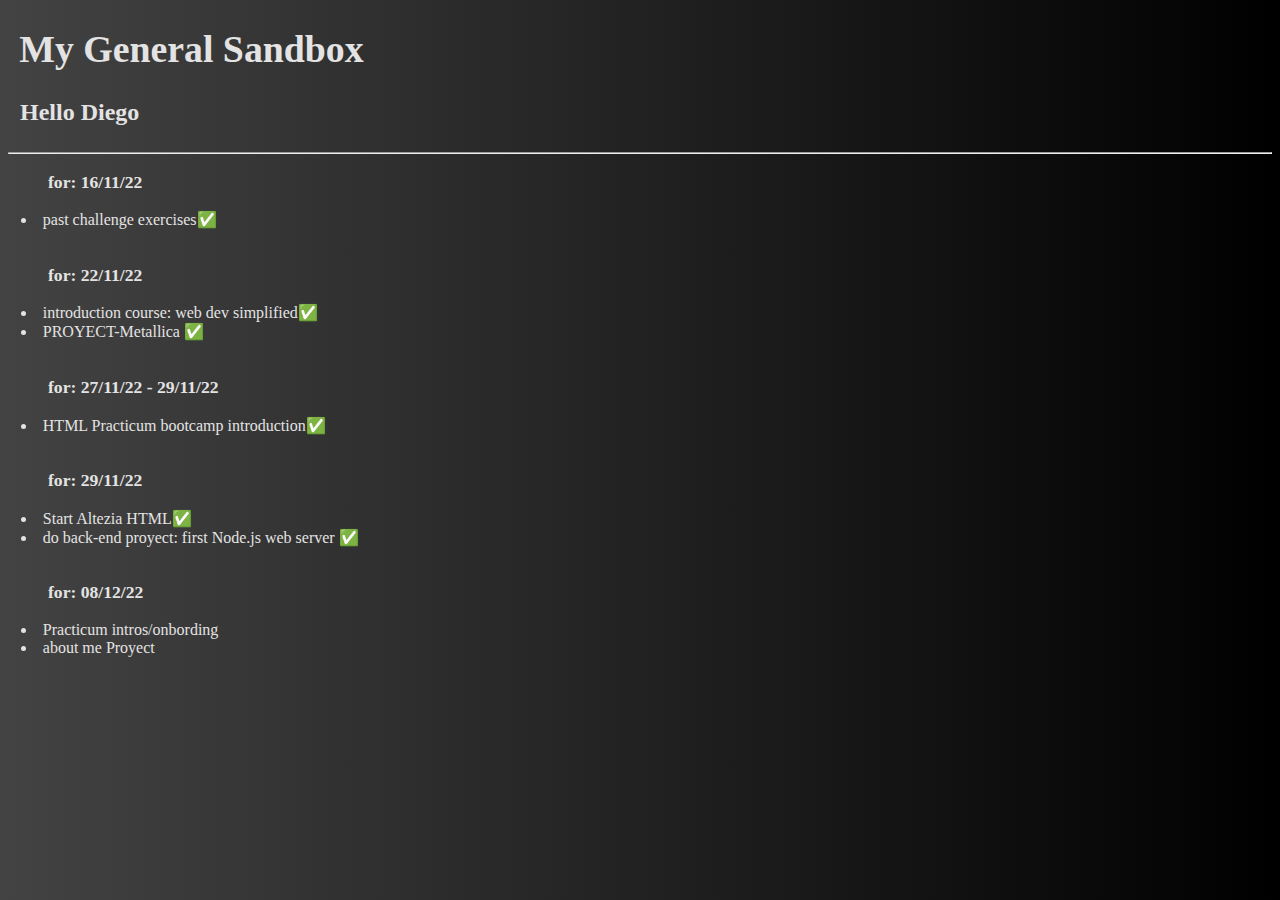
==== General index.html @ 95f7cb7d "update 08/12/22" ====
<html lang="en">
<head>
    <meta charset="UTF-8">
    <meta http-equiv="X-UA-Compatible" content="IE=edge">
    <meta name="viewport" content="width=device-width, initial-scale=1.0">
    <title>My General Sandbox</title>
    <script></script>
    <link rel="stylesheet" href="stylesheet.css">
    <link rel="icon" type="image" href="images/sand castle.PNG">
</head>
<body>
    <header class="main-header">
    <h1>My General Sandbox</h1>
    <p>Hello Diego</p>
    <hr>
    </header>
    <section class="list-content">
        <ul>for: 16/11/22</ul>
        <li>past challenge exercises✅</li>
        <br>
        <ul>for: 22/11/22</ul>
        <li>introduction course: web dev simplified✅</li>
        <li>PROYECT-Metallica ✅</li>
        <br>
        <ul>for: 27/11/22 - 29/11/22</ul>
        <li>HTML Practicum  bootcamp introduction✅</li>
        <br>
        <ul>for: 29/11/22</ul>
        <li>Start Altezia HTML✅</li>
        <li>do back-end proyect: first Node.js web server ✅</li>
        <br>
        <ul>for: 08/12/22</ul>
        <li> Practicum intros/onbording</li>
        <li>about me Proyect</li>
    </section>

    <script src="GeneralSandbox.js"></script>
</body>
</html>
---- stylesheet.css ----
body{
    background-image: linear-gradient(to right, #434343 0%, black 100%);
}

h1,li,ul,p {
    color: rgb(228, 227, 227);
}

li {
    padding: 0;
    padding-left: .8em;
    font-size: 1em;
}

h1 {
    font-weight: bold;
    font-size: 1cm;
    padding-top: .5em;
    padding-bottom: 0;
    padding-left: .3em;
}

p {
    padding: .1em;
    font-size: 1.5em;
    font-weight: bold;
    padding-left: .5em;
}


ul {
    font-weight: bold;
    font-size: 1.1em;
}
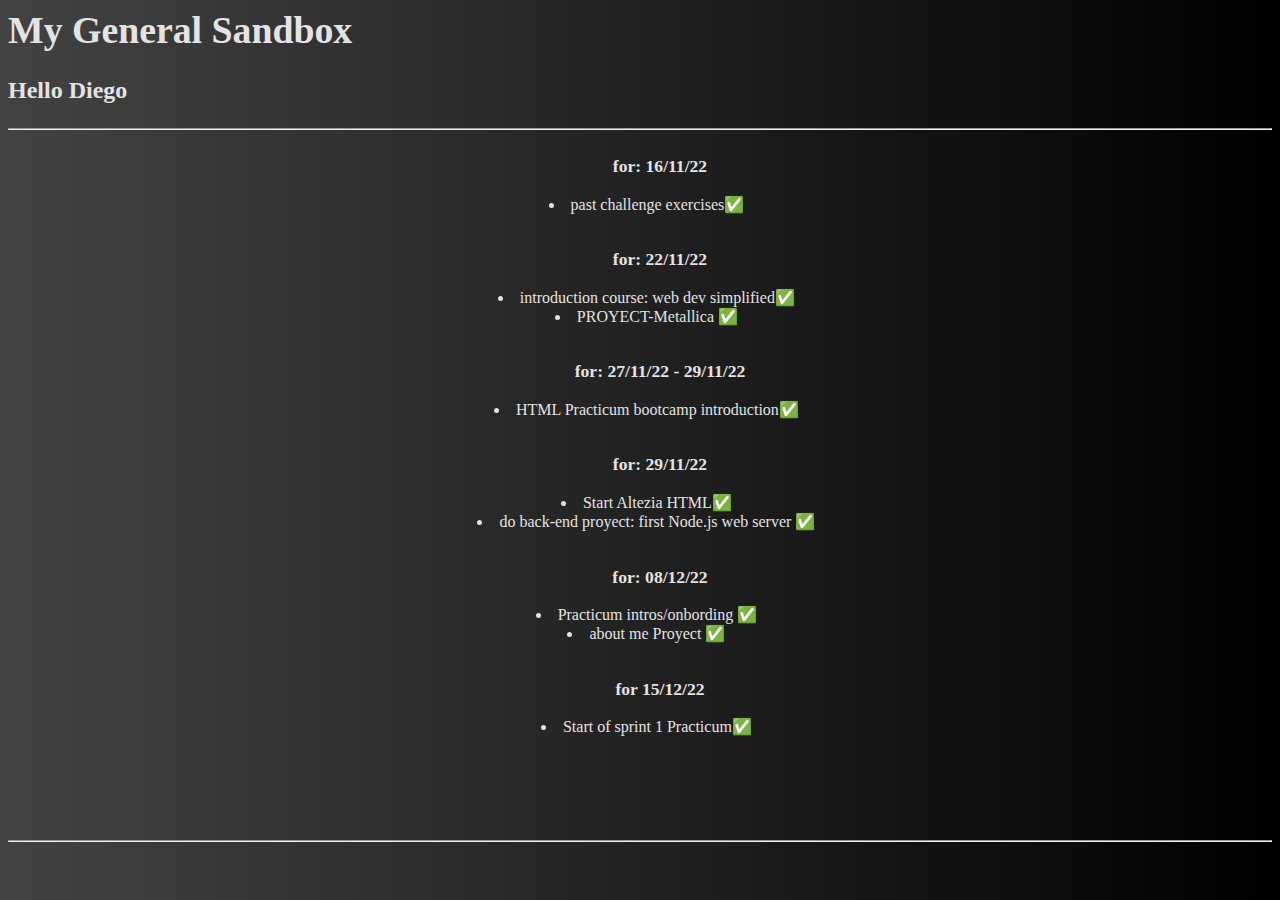
==== commit 412eb0d5: "update 15/12/22" ====
--- a/General index.html
+++ b/General index.html
@@ -12,8 +12,8 @@
     <header class="main-header">
     <h1>My General Sandbox</h1>
     <p>Hello Diego</p>
+    </header>
     <hr>
-    </header>
     <section class="list-content">
         <ul>for: 16/11/22</ul>
         <li>past challenge exercises✅</li>
@@ -30,9 +30,15 @@
         <li>do back-end proyect: first Node.js web server ✅</li>
         <br>
         <ul>for: 08/12/22</ul>
-        <li> Practicum intros/onbording</li>
-        <li>about me Proyect</li>
+        <li> Practicum intros/onbording ✅</li>
+        <li>about me Proyect ✅</li>
+        <br>
+        <ul>for 15/12/22</ul>
+        <li>Start of sprint 1 Practicum✅</li>
     </section>
+    <footer class="main-footer">
+        <hr>
+    </footer>
 
     <script src="GeneralSandbox.js"></script>
 </body>
--- a/stylesheet.css
+++ b/stylesheet.css
@@ -12,23 +12,30 @@
     font-size: 1em;
 }
 
+
 h1 {
     font-weight: bold;
     font-size: 1cm;
-    padding-top: .5em;
-    padding-bottom: 0;
-    padding-left: .3em;
+
 }
 
 p {
-    padding: .1em;
     font-size: 1.5em;
     font-weight: bold;
-    padding-left: .5em;
 }
 
 
 ul {
     font-weight: bold;
     font-size: 1.1em;
-}+}
+
+.main-footer {
+     padding-top: 6em;
+}
+
+.list-content {
+    display: flex;
+    flex-direction: column;
+    align-items: center;
+}
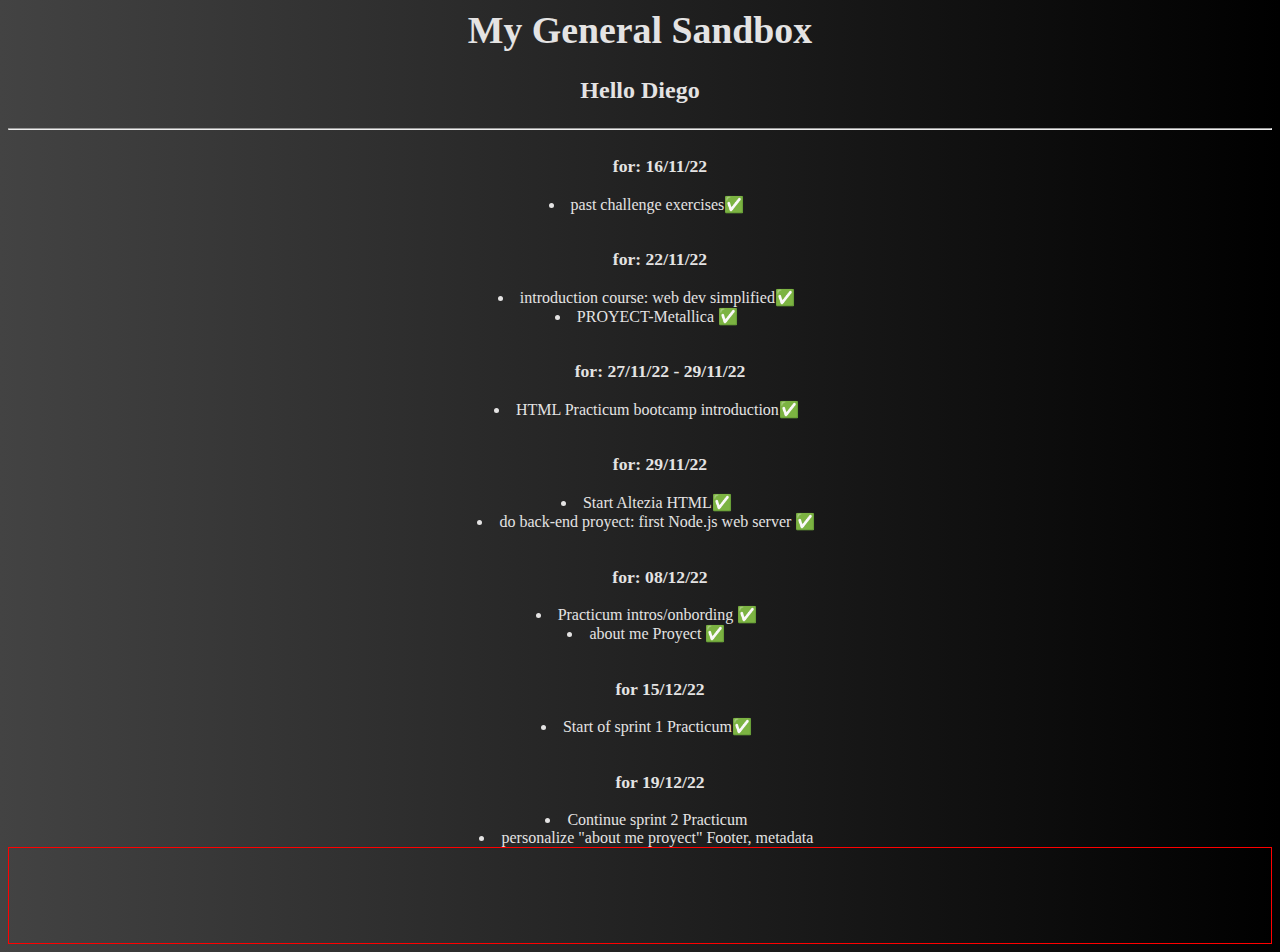
==== commit baba845c: "update 19/12/22" ====
--- a/General index.html
+++ b/General index.html
@@ -35,9 +35,12 @@
         <br>
         <ul>for 15/12/22</ul>
         <li>Start of sprint 1 Practicum✅</li>
+        <br>
+        <ul>for 19/12/22</ul>
+        <li>Continue sprint 2 Practicum</li>
+        <li>personalize "about me proyect" Footer, metadata</li>
     </section>
     <footer class="main-footer">
-        <hr>
     </footer>
 
     <script src="GeneralSandbox.js"></script>
--- a/stylesheet.css
+++ b/stylesheet.css
@@ -16,12 +16,17 @@
 h1 {
     font-weight: bold;
     font-size: 1cm;
-
+    display: flex;
+    justify-content: center;
+    align-items: center;
 }
 
 p {
     font-size: 1.5em;
     font-weight: bold;
+    display: flex;
+    justify-content: center;
+    align-items: center;
 }
 
 
@@ -31,7 +36,11 @@
 }
 
 .main-footer {
-     padding-top: 6em;
+    display: flex;
+    min-height: 95px;
+    justify-content: space-around;
+    align-items: center;
+    border: 1px solid red;
 }
 
 .list-content {
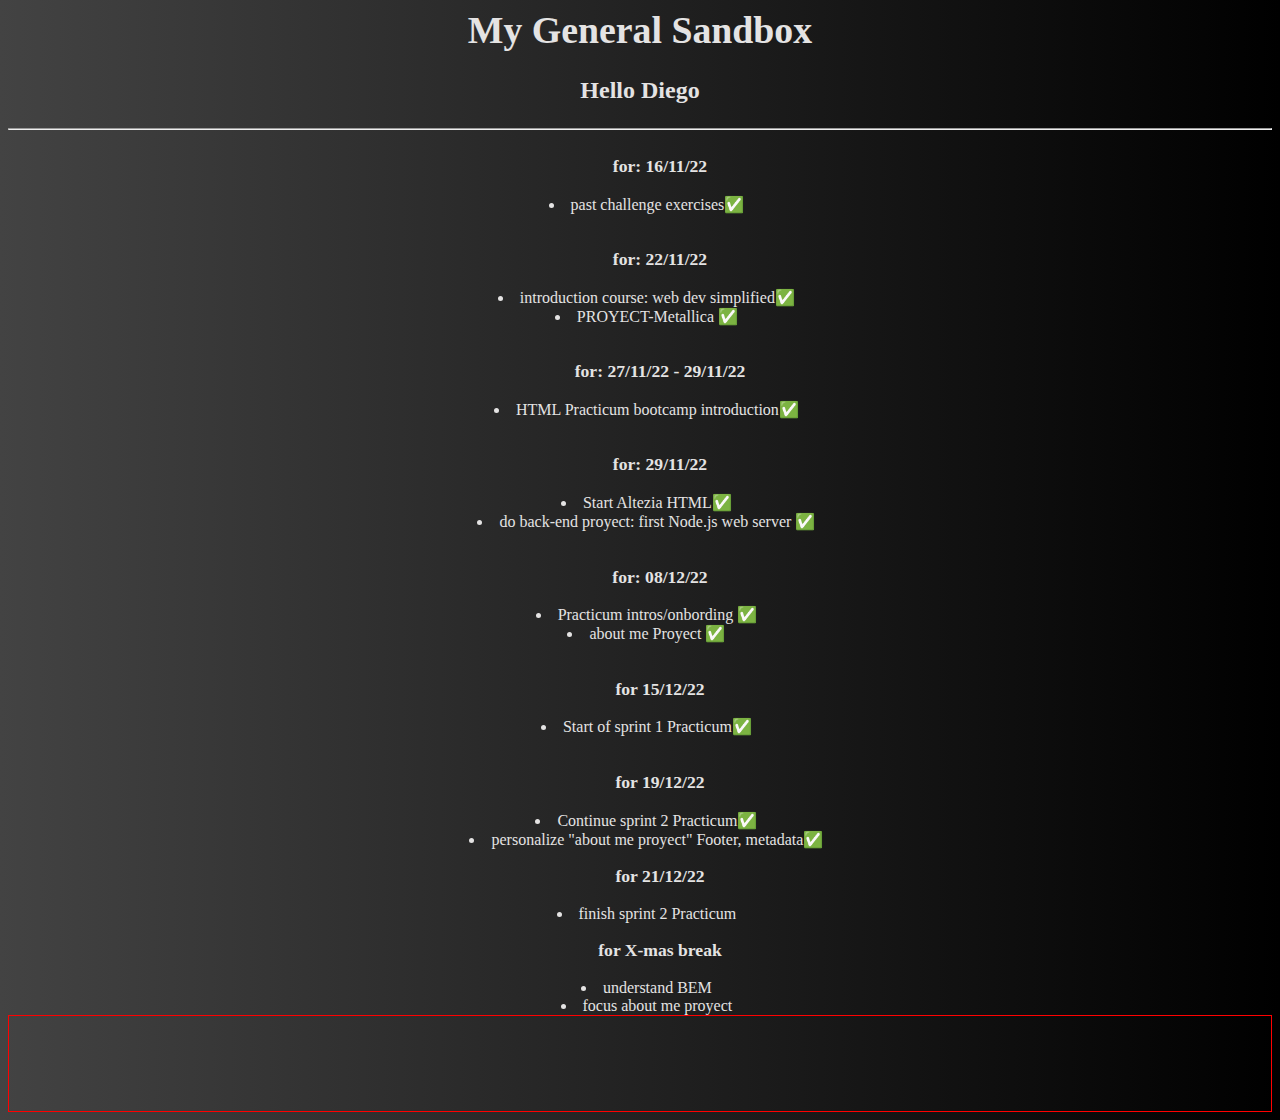
==== commit 671a03eb: "update 21/12/22" ====
--- a/General index.html
+++ b/General index.html
@@ -37,8 +37,13 @@
         <li>Start of sprint 1 Practicum✅</li>
         <br>
         <ul>for 19/12/22</ul>
-        <li>Continue sprint 2 Practicum</li>
-        <li>personalize "about me proyect" Footer, metadata</li>
+        <li>Continue sprint 2 Practicum✅</li>
+        <li>personalize "about me proyect" Footer, metadata✅</li>
+        <ul>for 21/12/22</ul>
+        <li>finish sprint 2 Practicum</li>
+        <ul>for  X-mas break</ul>
+        <li>understand BEM</li>
+        <li>focus about me proyect</li>
     </section>
     <footer class="main-footer">
     </footer>
--- a/stylesheet.css
+++ b/stylesheet.css
@@ -35,6 +35,7 @@
     font-size: 1.1em;
 }
 
+
 .main-footer {
     display: flex;
     min-height: 95px;
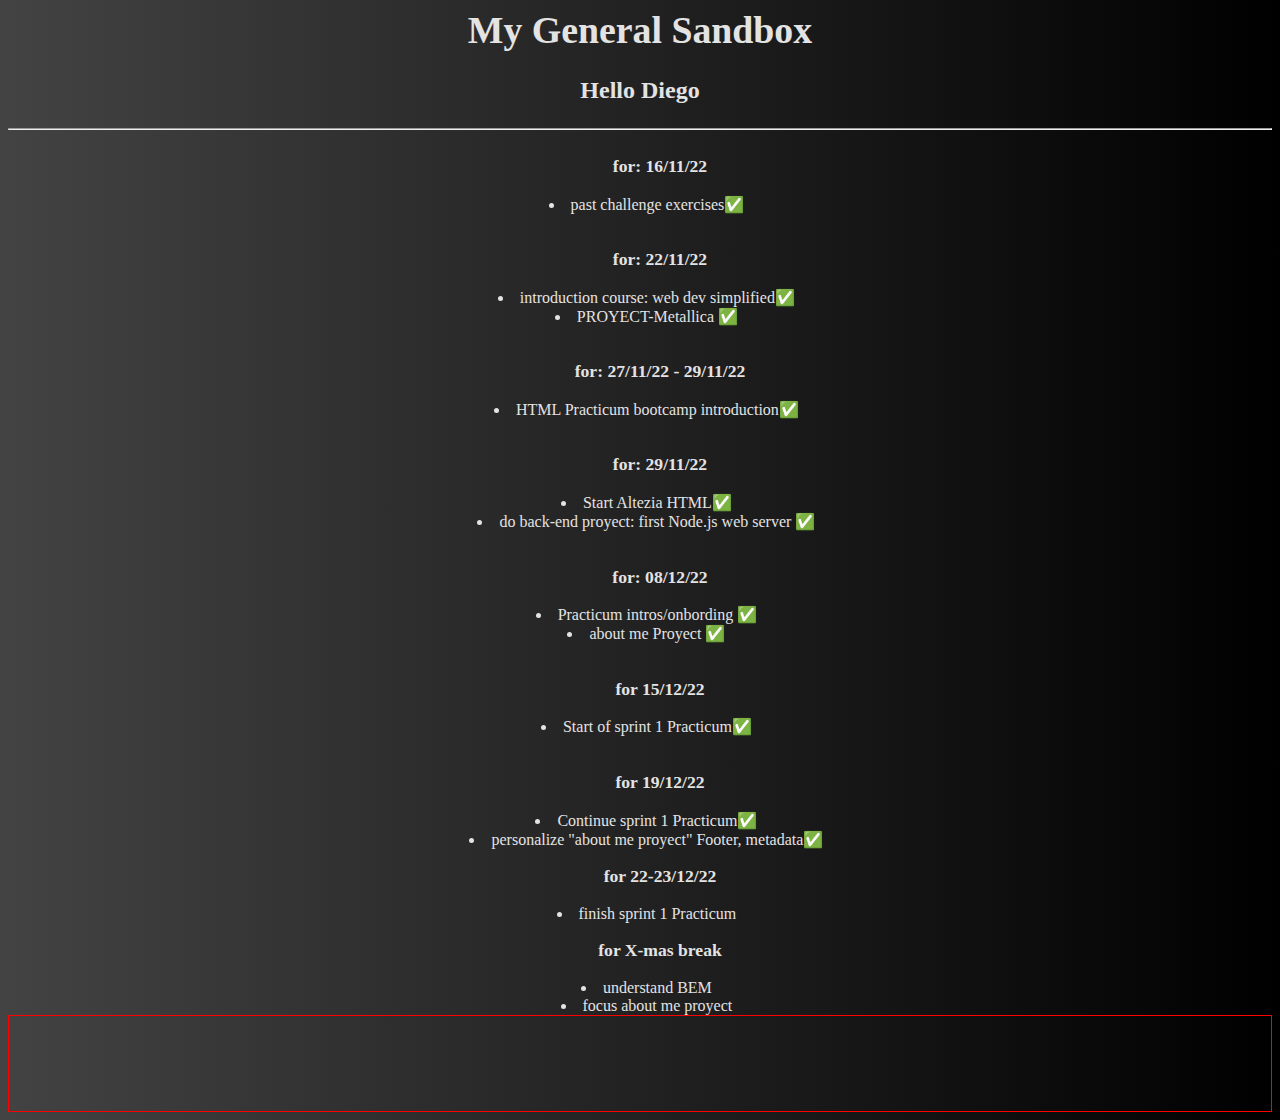
==== commit 3368b2cb: "update 25/12/22" ====
--- a/General index.html
+++ b/General index.html
@@ -37,10 +37,10 @@
         <li>Start of sprint 1 Practicum✅</li>
         <br>
         <ul>for 19/12/22</ul>
-        <li>Continue sprint 2 Practicum✅</li>
+        <li>Continue sprint 1 Practicum✅</li>
         <li>personalize "about me proyect" Footer, metadata✅</li>
-        <ul>for 21/12/22</ul>
-        <li>finish sprint 2 Practicum</li>
+        <ul>for 22-23/12/22</ul>
+        <li>finish sprint 1 Practicum</li>
         <ul>for  X-mas break</ul>
         <li>understand BEM</li>
         <li>focus about me proyect</li>
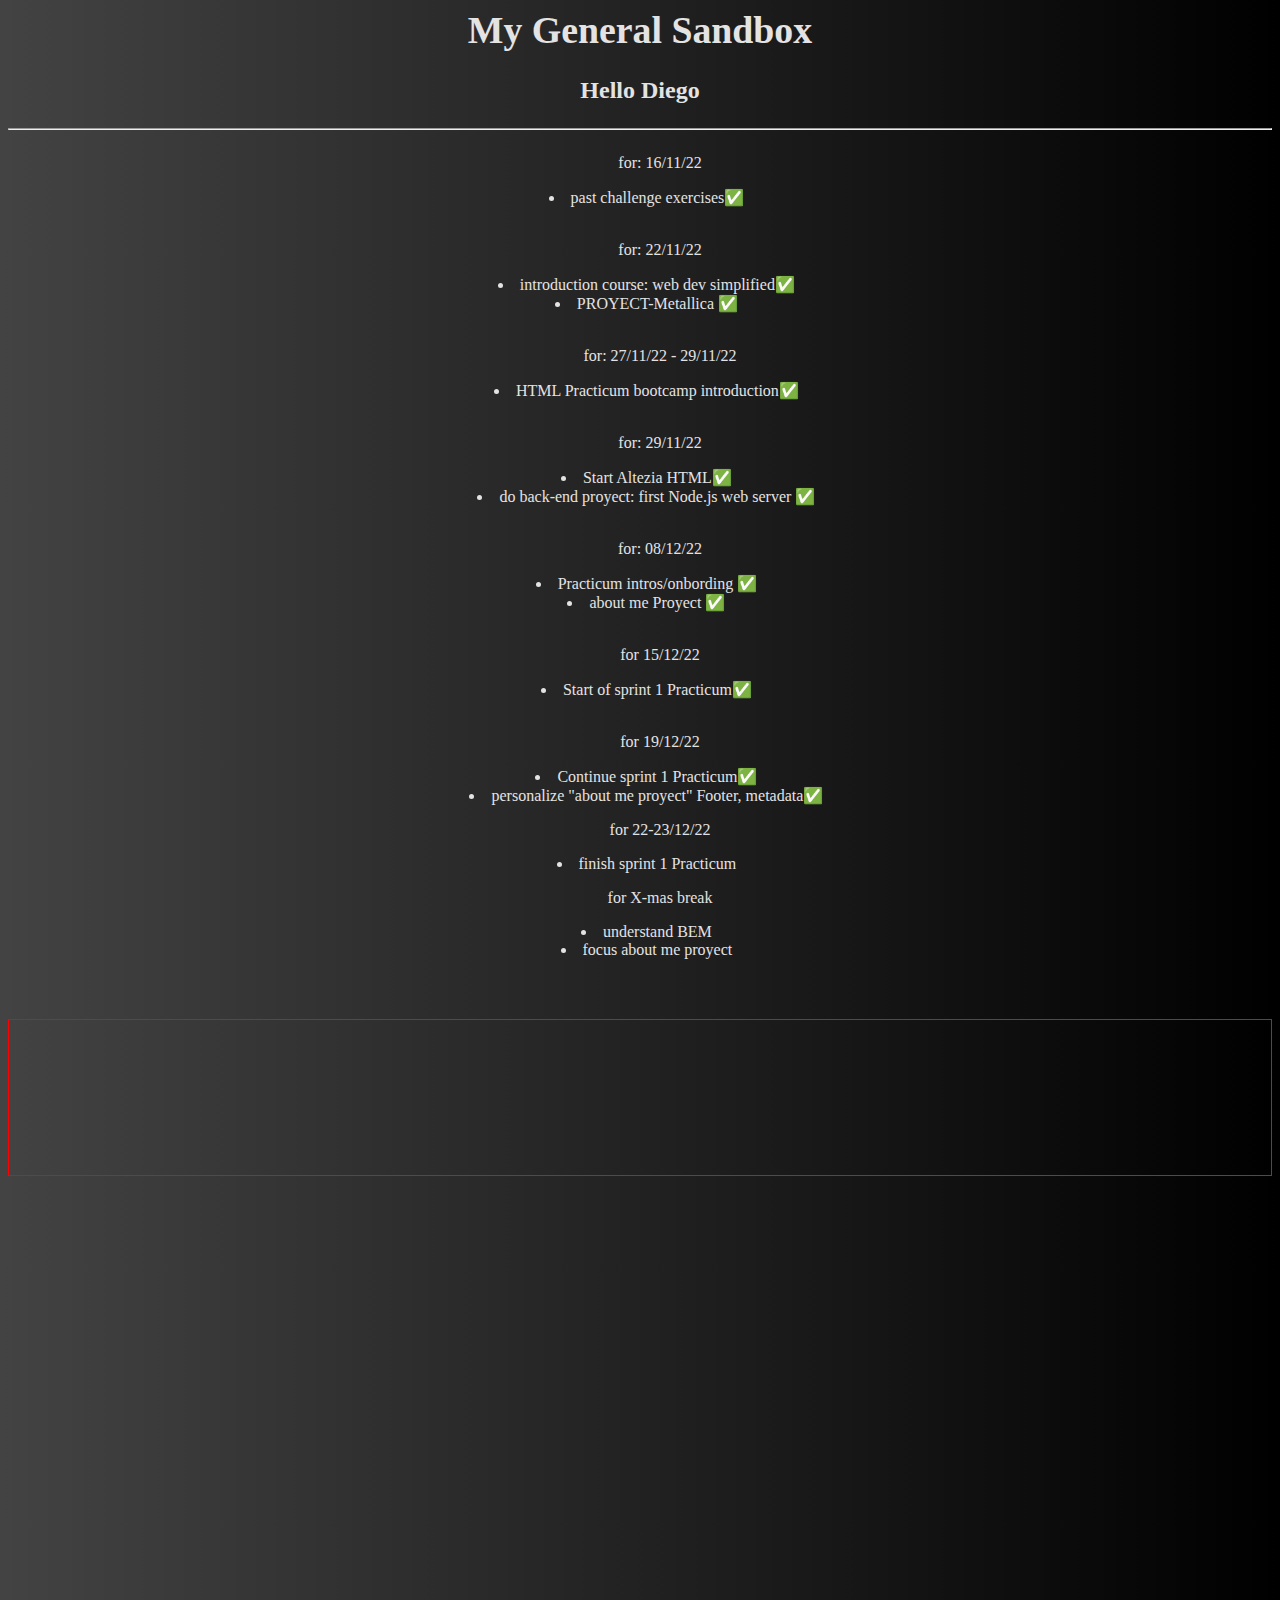
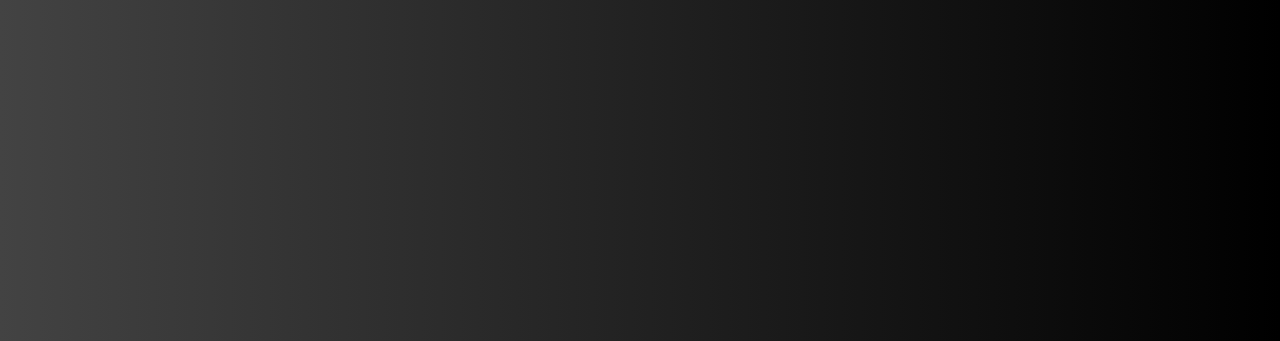
==== commit 19346dac: "update 27/01/23" ====
--- a/General index.html
+++ b/General index.html
@@ -47,7 +47,15 @@
     </section>
     <footer class="main-footer">
     </footer>
-
+        <div class="iframe-example">
+            <iframe style="border-radius:12px" src="https://open.spotify.com/embed/artist/2ye2Wgw4gimLv2eAKyk1NB?utm_source=generator" width="100%" height="352" frameBorder="0" allowfullscreen="" allow="autoplay; clipboard-write; encrypted-media; fullscreen; picture-in-picture" loading="lazy"></iframe>
+        </div>
+        <div class="yt-iframe-example">
+            <iframe id="ytplayer" type="text/html" width="720" height="405"
+                src="https://www.youtube.com/embed/5TbUxGZtwGI"
+                frameborder="0" allowfullscreen>
+            </iframe>
+        </div>
     <script src="GeneralSandbox.js"></script>
 </body>
 </html>--- a/stylesheet.css
+++ b/stylesheet.css
@@ -30,18 +30,10 @@
 }
 
 
-ul {
+ul ul:hover {
     font-weight: bold;
     font-size: 1.1em;
-}
-
-
-.main-footer {
-    display: flex;
-    min-height: 95px;
-    justify-content: space-around;
-    align-items: center;
-    border: 1px solid red;
+    transform: scale(1.2);
 }
 
 .list-content {
@@ -49,3 +41,15 @@
     flex-direction: column;
     align-items: center;
 }
+
+.main-footer {
+    min-height: 155px;
+    border: 1px solid red;
+    margin-top: 60px;
+}
+
+
+.yt-iframe-example {
+    display: flex;
+    justify-content: center;
+}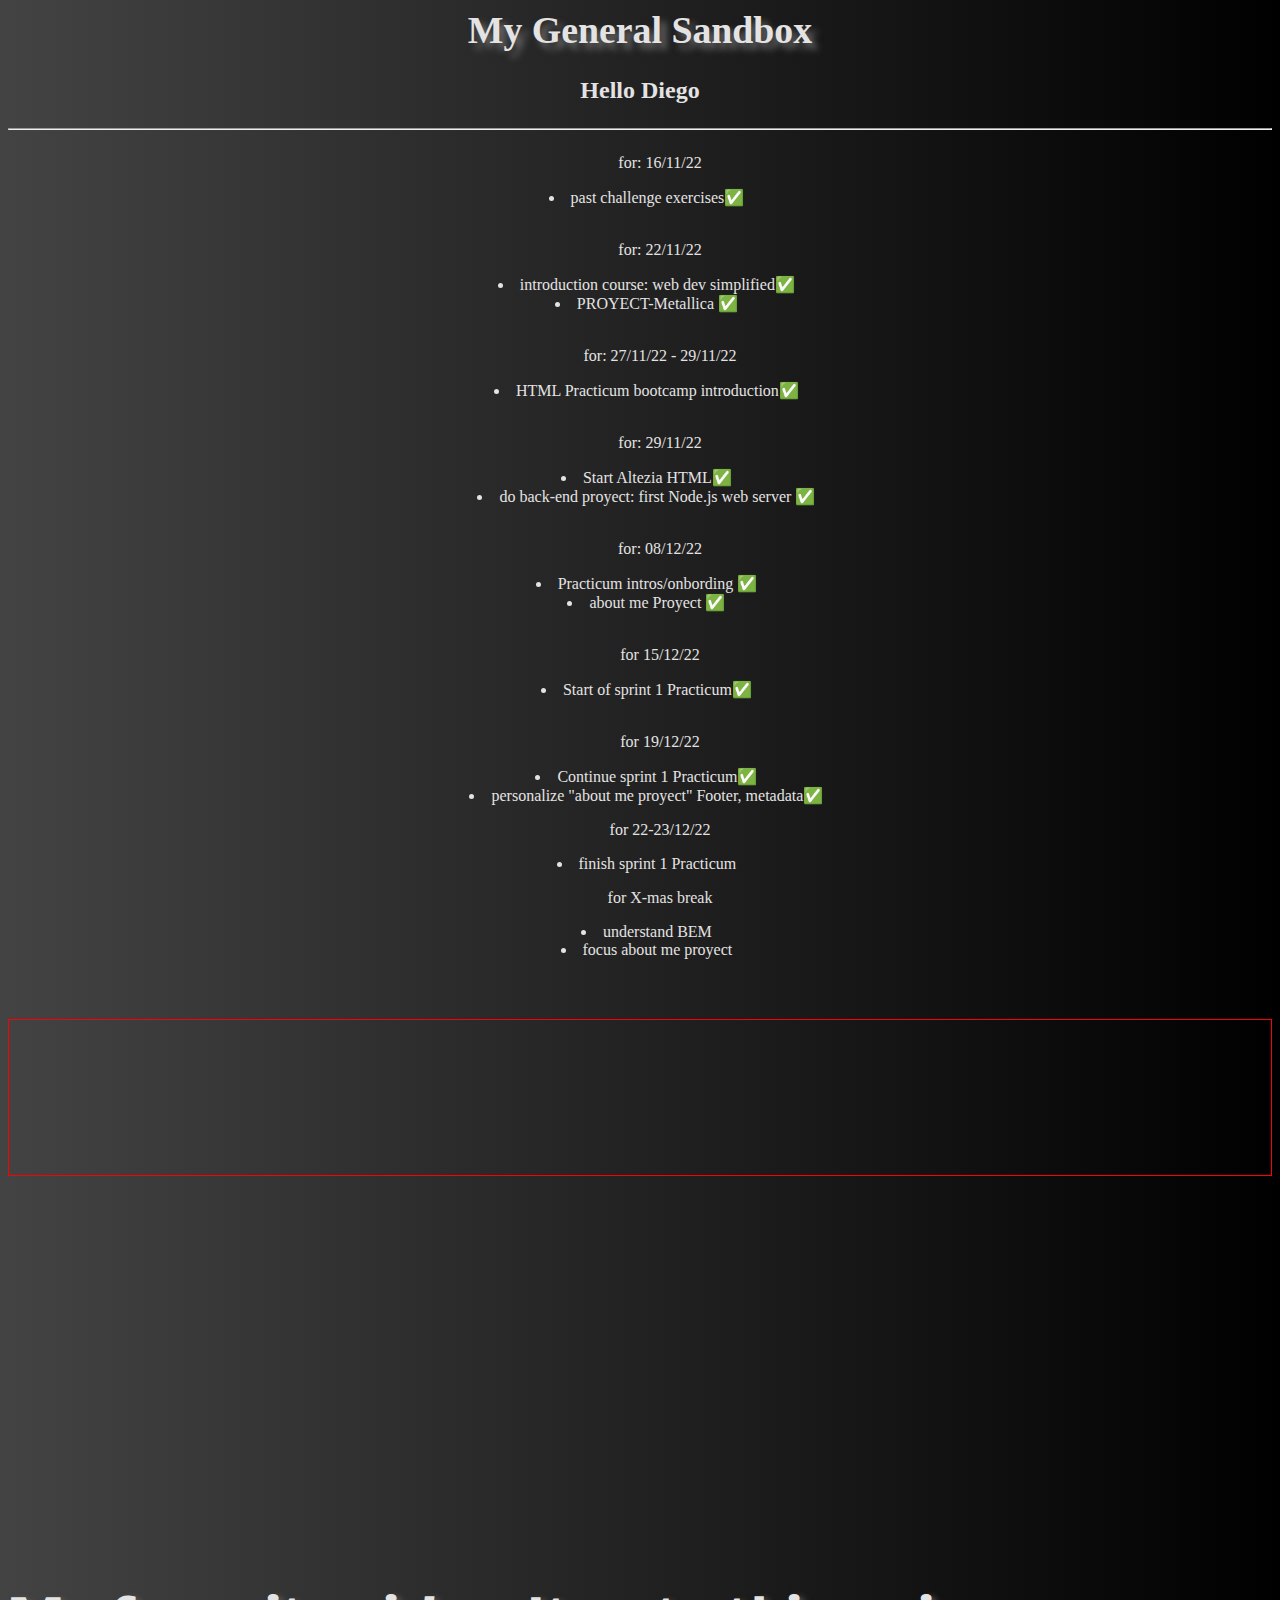
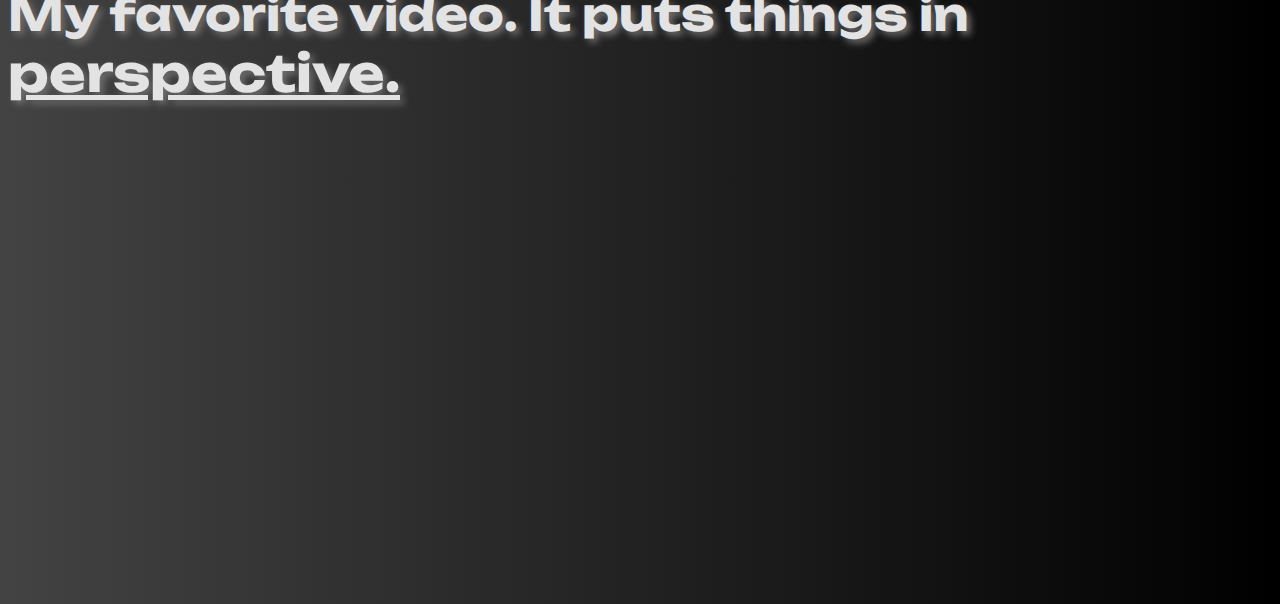
==== commit 677396e0: "update 30/01/23" ====
--- a/General index.html
+++ b/General index.html
@@ -7,11 +7,14 @@
     <script></script>
     <link rel="stylesheet" href="stylesheet.css">
     <link rel="icon" type="image" href="images/sand castle.PNG">
+    <style>
+        @import url('https://fonts.googleapis.com/css2?family=Unbounded&display=swap');
+      </style>
 </head>
 <body>
     <header class="main-header">
-    <h1>My General Sandbox</h1>
-    <p>Hello Diego</p>
+    <h1 class="title-sandbox">My General Sandbox</h1>
+    <p class="greetings">Hello Diego</p>
     </header>
     <hr>
     <section class="list-content">
@@ -50,6 +53,9 @@
         <div class="iframe-example">
             <iframe style="border-radius:12px" src="https://open.spotify.com/embed/artist/2ye2Wgw4gimLv2eAKyk1NB?utm_source=generator" width="100%" height="352" frameBorder="0" allowfullscreen="" allow="autoplay; clipboard-write; encrypted-media; fullscreen; picture-in-picture" loading="lazy"></iframe>
         </div>
+        <div class="fav-vid-title">
+            <h2>My favorite video. It puts things in <span class="perspective">perspective.</span></h2>
+        </div>
         <div class="yt-iframe-example">
             <iframe id="ytplayer" type="text/html" width="720" height="405"
                 src="https://www.youtube.com/embed/5TbUxGZtwGI"
--- a/stylesheet.css
+++ b/stylesheet.css
@@ -2,8 +2,12 @@
     background-image: linear-gradient(to right, #434343 0%, black 100%);
 }
 
-h1,li,ul,p {
+h1,h2,li,ul,p {
     color: rgb(228, 227, 227);
+}
+
+.title-sandbox {
+    text-shadow: 6px 6px 7px rgb(112, 110, 110);
 }
 
 li {
@@ -48,8 +52,26 @@
     margin-top: 60px;
 }
 
+.fav-vid-title {
+    font-family: 'Unbounded', normal;
+    text-shadow: 4px 4px 7px rgb(112, 110, 110);
+    font-size: 30px;
+    display: flex;
+    justify-content: center;
+    padding-top: 20px;
+    padding-bottom: 20px;
+}
+
+.perspective {
+    font-family: 'Unbounded', normal; 
+    font-size: 50px;
+    text-shadow: 4px 4px 7px rgb(112, 110, 110);
+    text-decoration: underline;
+}
 
 .yt-iframe-example {
     display: flex;
     justify-content: center;
-}+    padding-bottom: 30px;
+}
+
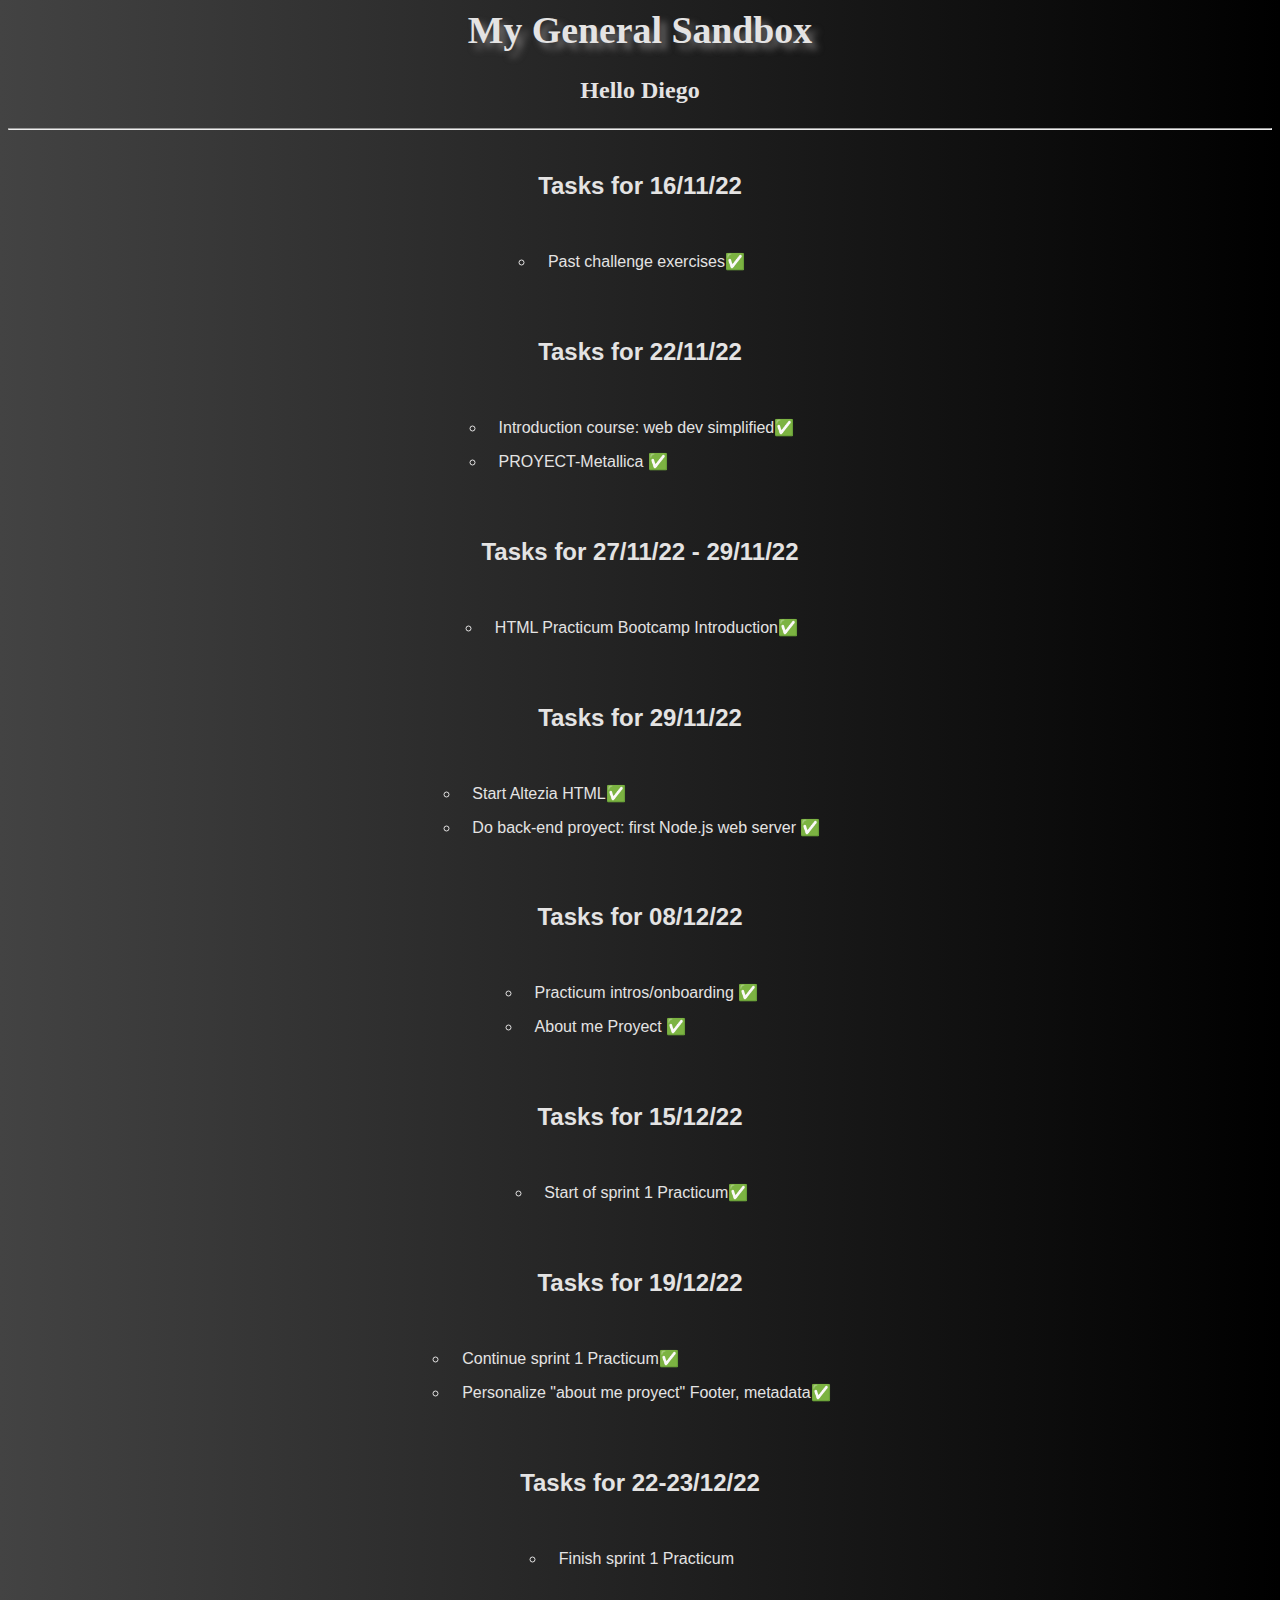
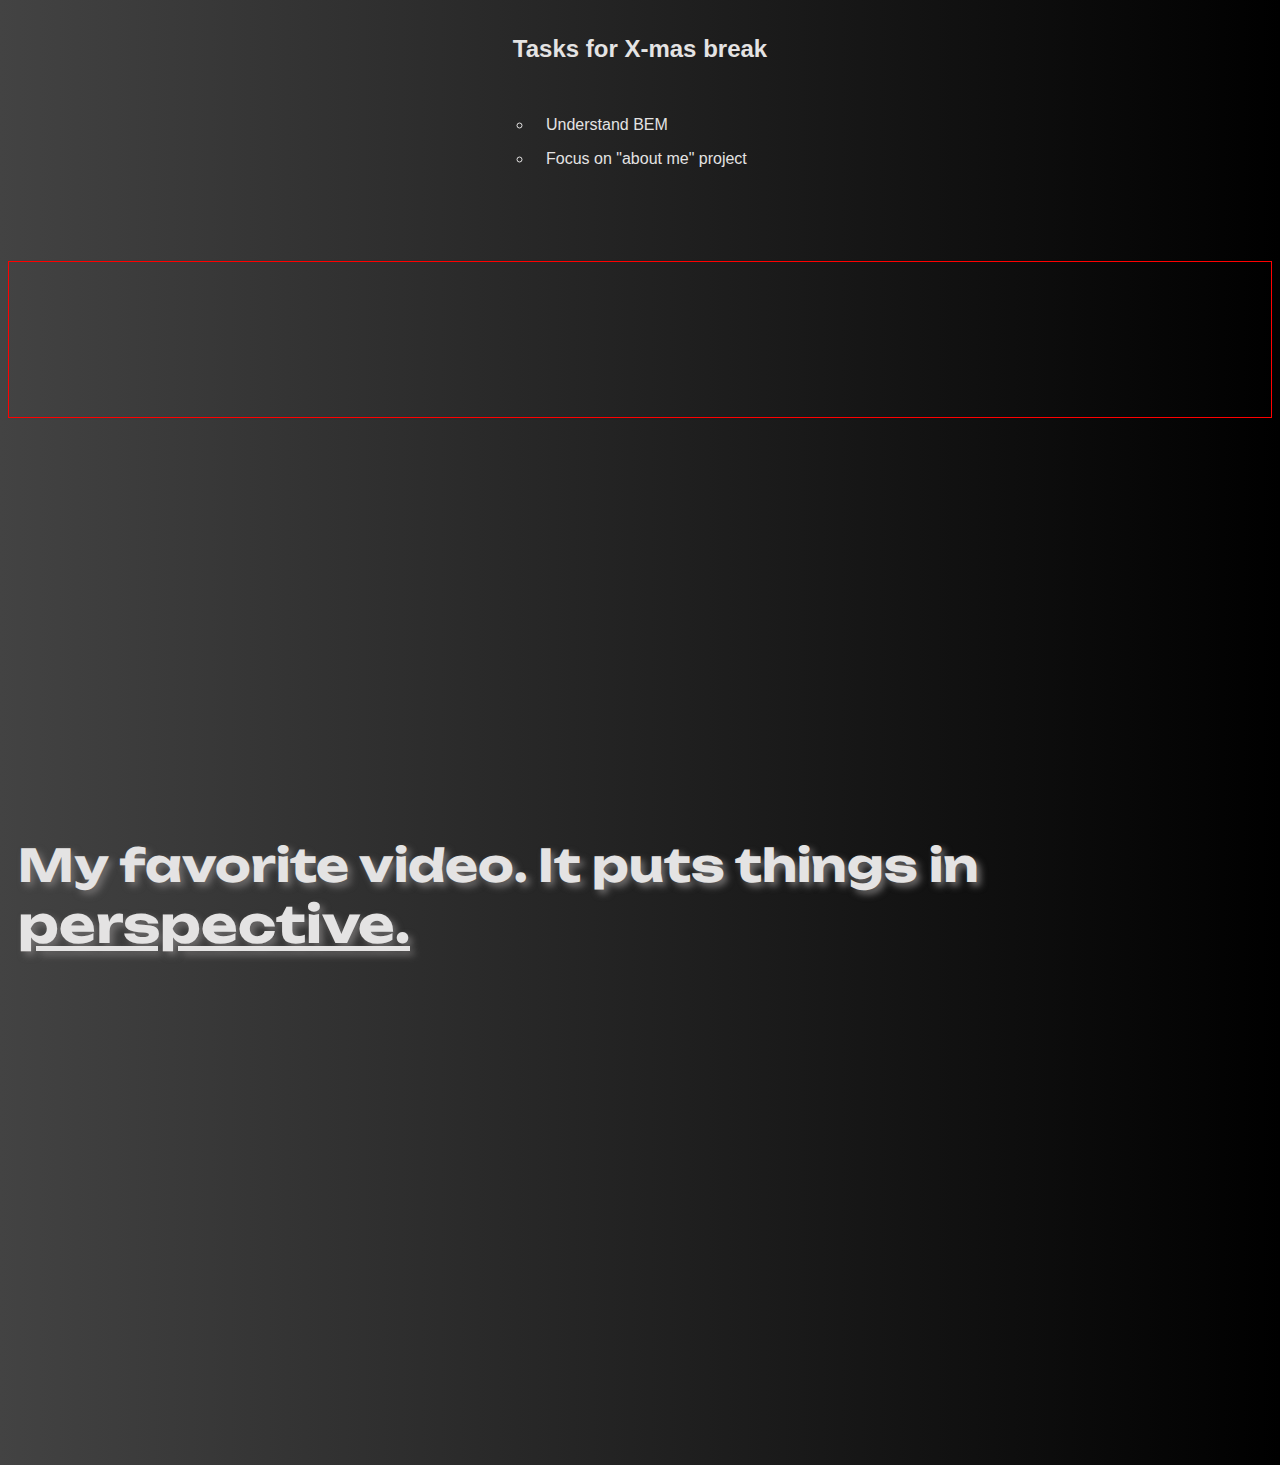
==== commit 9e1ac059: "update 31/01/23" ====
--- a/General index.html
+++ b/General index.html
@@ -7,9 +7,7 @@
     <script></script>
     <link rel="stylesheet" href="stylesheet.css">
     <link rel="icon" type="image" href="images/sand castle.PNG">
-    <style>
-        @import url('https://fonts.googleapis.com/css2?family=Unbounded&display=swap');
-      </style>
+      <script src="GeneralSandbox.js"></script>
 </head>
 <body>
     <header class="main-header">
@@ -18,36 +16,57 @@
     </header>
     <hr>
     <section class="list-content">
-        <ul>for: 16/11/22</ul>
-        <li>past challenge exercises✅</li>
-        <br>
-        <ul>for: 22/11/22</ul>
-        <li>introduction course: web dev simplified✅</li>
-        <li>PROYECT-Metallica ✅</li>
-        <br>
-        <ul>for: 27/11/22 - 29/11/22</ul>
-        <li>HTML Practicum  bootcamp introduction✅</li>
-        <br>
-        <ul>for: 29/11/22</ul>
-        <li>Start Altezia HTML✅</li>
-        <li>do back-end proyect: first Node.js web server ✅</li>
-        <br>
-        <ul>for: 08/12/22</ul>
-        <li> Practicum intros/onbording ✅</li>
-        <li>about me Proyect ✅</li>
-        <br>
-        <ul>for 15/12/22</ul>
-        <li>Start of sprint 1 Practicum✅</li>
-        <br>
-        <ul>for 19/12/22</ul>
-        <li>Continue sprint 1 Practicum✅</li>
-        <li>personalize "about me proyect" Footer, metadata✅</li>
-        <ul>for 22-23/12/22</ul>
-        <li>finish sprint 1 Practicum</li>
-        <ul>for  X-mas break</ul>
-        <li>understand BEM</li>
-        <li>focus about me proyect</li>
+        <h2>Tasks for 16/11/22</h2>
+        <ul>
+            <li>Past challenge exercises✅</li>
+        </ul>
+        
+        <h2>Tasks for 22/11/22</h2>
+        <ul>
+            <li>Introduction course: web dev simplified✅</li>
+            <li>PROYECT-Metallica ✅</li>
+        </ul>
+        
+        <h2>Tasks for 27/11/22 - 29/11/22</h2>
+        <ul>
+            <li>HTML Practicum Bootcamp Introduction✅</li>
+        </ul>
+        
+        <h2>Tasks for 29/11/22</h2>
+        <ul>
+            <li>Start Altezia HTML✅</li>
+            <li>Do back-end proyect: first Node.js web server ✅</li>
+        </ul>
+        
+        <h2>Tasks for 08/12/22</h2>
+        <ul>
+            <li>Practicum intros/onboarding ✅</li>
+            <li>About me Proyect ✅</li>
+        </ul>
+        
+        <h2>Tasks for 15/12/22</h2>
+        <ul>
+            <li>Start of sprint 1 Practicum✅</li>
+        </ul>
+        
+        <h2>Tasks for 19/12/22</h2>
+        <ul>
+            <li>Continue sprint 1 Practicum✅</li>
+            <li>Personalize "about me proyect" Footer, metadata✅</li>
+        </ul>
+        
+        <h2>Tasks for 22-23/12/22</h2>
+        <ul>
+            <li>Finish sprint 1 Practicum</li>
+        </ul>
+        
+        <h2>Tasks for X-mas break</h2>
+        <ul>
+            <li>Understand BEM</li>
+            <li>Focus on "about me" project</li>
+        </ul>
     </section>
+    
     <footer class="main-footer">
     </footer>
         <div class="iframe-example">
@@ -62,6 +81,6 @@
                 frameborder="0" allowfullscreen>
             </iframe>
         </div>
-    <script src="GeneralSandbox.js"></script>
+    
 </body>
 </html>--- a/stylesheet.css
+++ b/stylesheet.css
@@ -1,3 +1,6 @@
+@import url('https://fonts.googleapis.com/css2?family=Unbounded&display=swap');
+
+
 body{
     background-image: linear-gradient(to right, #434343 0%, black 100%);
 }
@@ -25,6 +28,10 @@
     align-items: center;
 }
 
+h2 {
+padding: 10px 10px;
+}
+
 p {
     font-size: 1.5em;
     font-weight: bold;
@@ -34,17 +41,29 @@
 }
 
 
-ul ul:hover {
-    font-weight: bold;
-    font-size: 1.1em;
-    transform: scale(1.2);
-}
 
 .list-content {
     display: flex;
-    flex-direction: column;
+  flex-direction: column;
     align-items: center;
+  justify-content: space-between;
+  font-family: Arial, sans-serif;
+  font-size: 16px;
+  line-height: 1.5;
 }
+
+ul {
+  list-style: none;
+  padding-left: 0;
+  margin-bottom: 20px;
+}
+
+li {
+  margin-bottom: 10px;
+  list-style-type: circle;
+}
+
+
 
 .main-footer {
     min-height: 155px;
